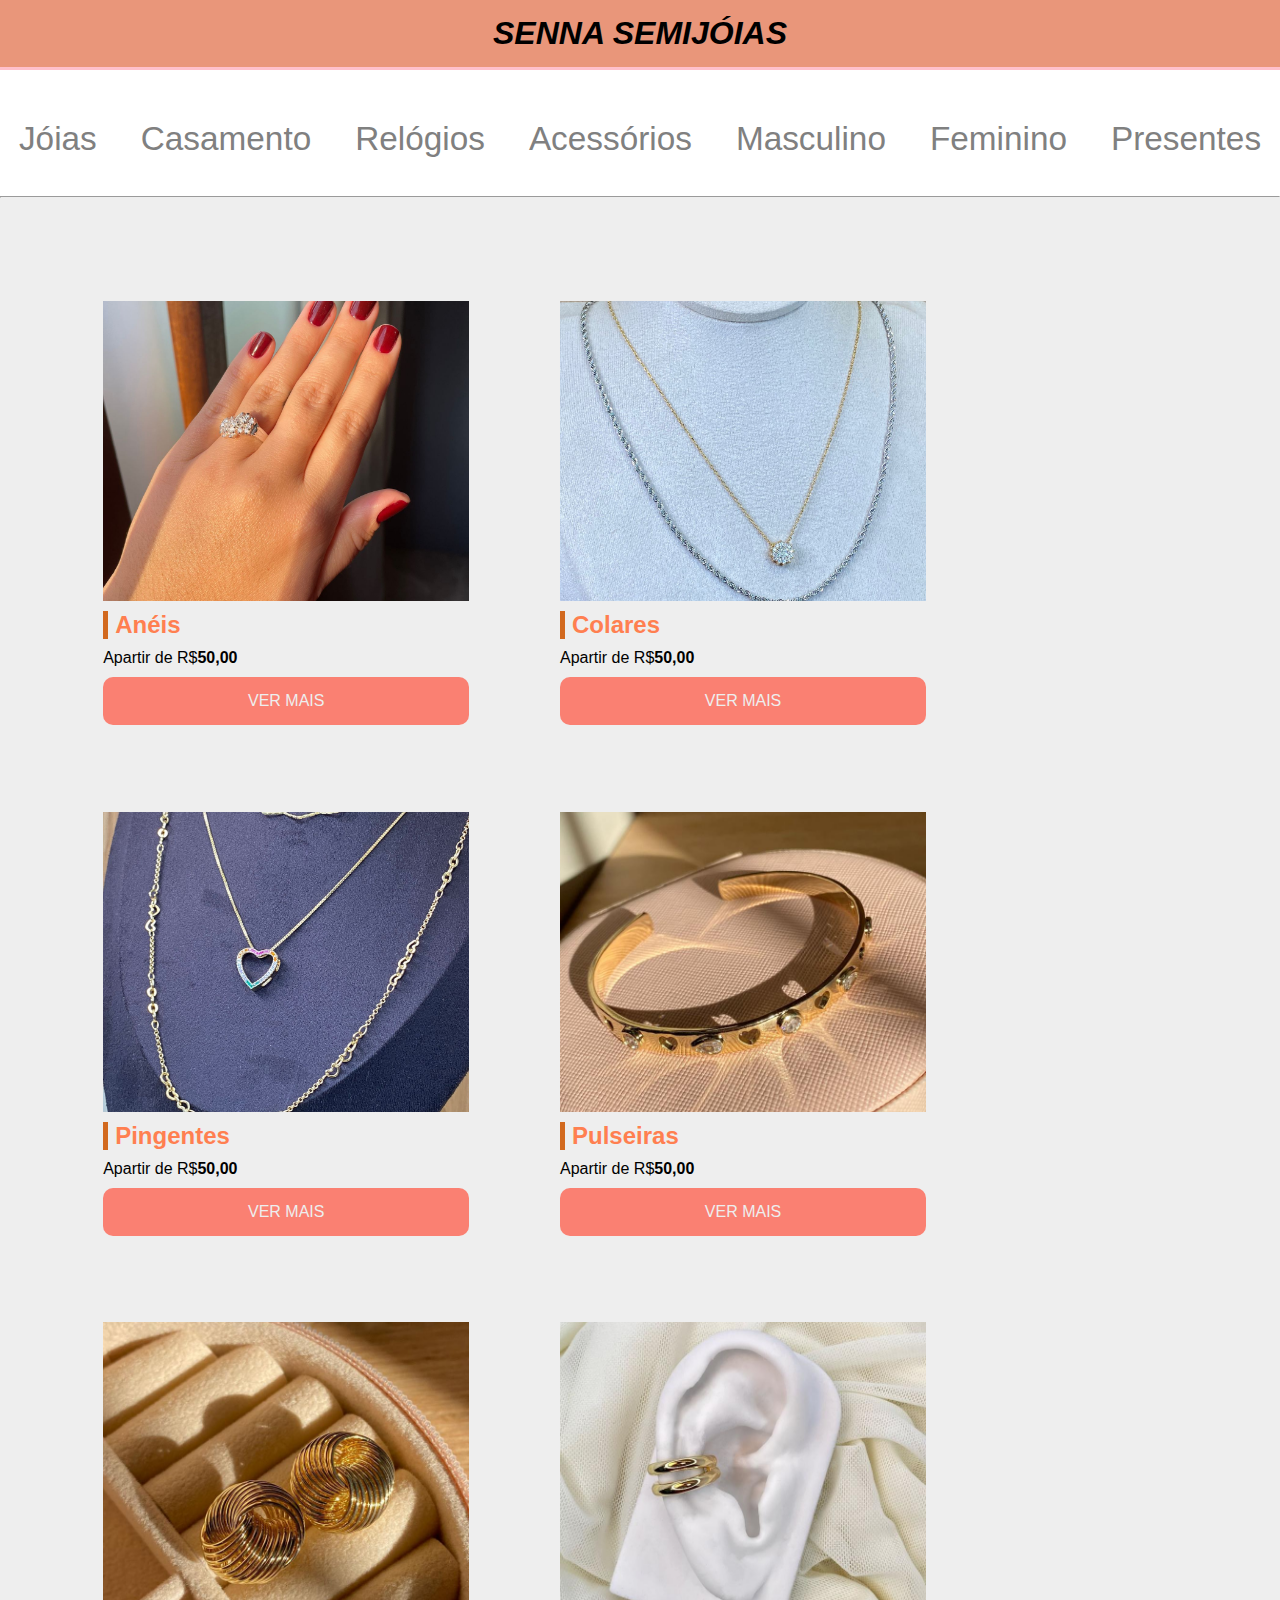
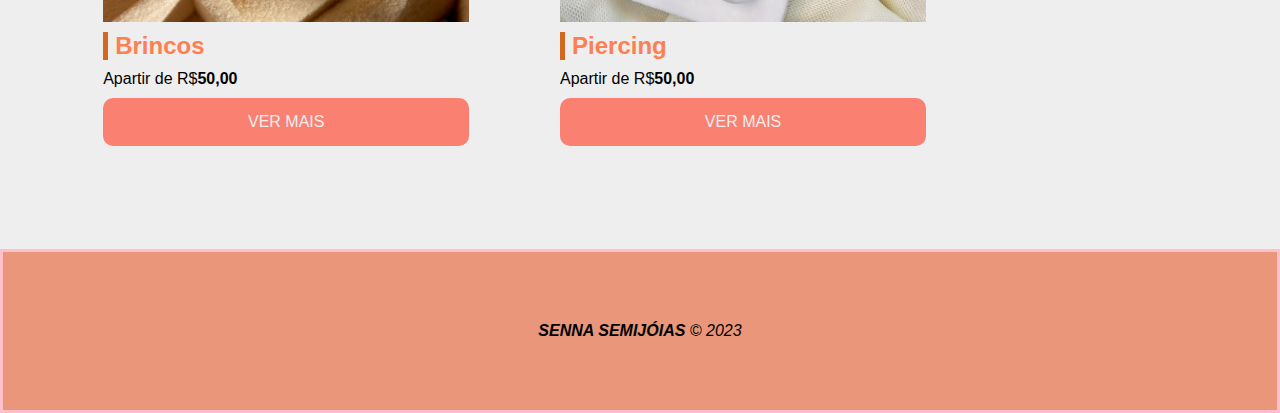
==== index.html @ 6dddacaa "Edição1" ====
<!DOCTYPE html>
<html lang="en">
<head>
    <meta charset="UTF-8">
    <meta name="viewport" content="width=device-width, initial-scale=1.0">
    <title>Trabalho Criação de Sites Projeto Final</title>
    <link rel="stylesheet" type="text/css" href="style.css" >
</head>
<body>
    <header>
        <h1>SENNA SEMIJÓIAS</h1>
    </header>
        <nav>
            <a href="">Jóias</a>
            <a href="">Casamento</a>
            <a href="">Relógios</a>
            <a href="">Acessórios</a>
            <a href="">Masculino</a>
            <a href="">Feminino</a>
            <a href="presentes.html">Presentes</a>
        </nav>
        <hr />
    <main class="container">
        <section class="products-container">
            <div class="card">
                <div class="product-image" id="img-1"></div>
                <h3>Anéis</h3>
                <p>Apartir de R$<span class="bold">50,00</span></p>
                <a href="#" class="btn">Ver mais</a>
            </div>
            <div class="card">
                <div class="product-image" id="img-2"></div>
                <h3>Colares</h3>
                <p>Apartir de R$<span class="bold">50,00</span></p>
                <a href="#" class="btn">Ver mais</a>
            </div>
            <div class="card">
                <div class="product-image" id="img-3"></div>
                <h3>Pingentes</h3>
                <p>Apartir de R$<span class="bold">50,00</span></p>
                <a href="#" class="btn">Ver mais</a>
            </div>
            <div class="card">
                <div class="product-image" id="img-4"></div>
                <h3>Pulseiras</h3>
                <p>Apartir de R$<span class="bold">50,00</span></p>
                <a href="#" class="btn">Ver mais</a>
            </div>
            <div class="card">
                <div class="product-image" id="img-5"></div>
                <h3>Brincos</h3>
                <p>Apartir de R$<span class="bold">50,00</span></p>
                <a href="#" class="btn">Ver mais</a>
            </div>
            <div class="card">
                <div class="product-image" id="img-6"></div>
                <h3>Piercing</h3>
                <p>Apartir de R$<span class="bold">50,00</span></p>
                <a href="#" class="btn">Ver mais</a>
            </div>
        </section>
    </main>
    <footer>
        <p>
            <span class="bold">SENNA SEMIJÓIAS</span> 
            &copy; 2023
        </p>
    </footer>
</body>
</html>
---- style.css ----
*{
    padding: 0;
    margin: 0;
    box-sizing: border-box;
    font-family: Arial, Helvetica, sans-serif;
}
header {
    background-color:darksalmon;
    font-style: italic;
    text-align: center;
    padding: 15px;
    border-bottom: 3px solid pink;
}
.container{
    background-color: #EEE;
    min-height: 50vh;
    padding: 60px;
}
.products-container {
    max-width: 1200px;
    margin: 0 auto;
}
.card{
    width: 35%;
    display: inline-block;
    margin: 2% 2%;
    padding: 20px;
}
.product-image {
    height: 300px;
    width: 100%;
    margin-bottom: 10px;
    background-position: center;
    background-size: cover;
}
#img-1{
    background-image: url(IMG/fotoanel1.jpeg);

}
#img-2{
    background-image: url(IMG/colar2.jpeg);
}
#img-3{
    background-image: url(IMG/pingente.jpeg);
}
#img-4{
    background-image: url(IMG/bracelete.jfif);
}
#img-5{
    background-image: url(IMG/brinco1.jfif);
}
#img-6{
    background-image: url(IMG/piercing1.jfif);
}
h3 {
    margin-bottom: 10px;
    color: coral;
    border-left: 5px solid chocolate;
    padding-left: 7px;
    font-size: 24px;
}
.card p {
    margin-bottom: 10px;
}
.bold {
    font-weight: bold;
}
.btn{
    display: block;
    width: 100%;
    text-align: center;
    text-transform: uppercase;
    text-decoration: none;
    background-color:salmon;
    color: #EEE;
    padding: 15px;
    border-radius: 10px;
    transition: 0.5s;
}
.btn:hover {
    background-color: tomato;
}
nav{
    text-align: center;
    margin-top: 50px;
    font-family:Georgia, 'Times New Roman', Times, serif;
}
nav a{
    color: gray;
    text-decoration: none;
    padding: 0px 40px 10px 0px;
    font-size: 25pt;
    position: relative;
}
nav a::after{
    content: " ";
    width: 0%;
    height: 4px;
    background-color: black;
    position: absolute;
    bottom: 0;
    left: 0;
    transition: 0.5s;
}
nav a:hover::after{
    width: 100%;

}
footer {
    background-color: darksalmon;
    font-style: italic;
    text-align: center;
    padding: 70px;
    border: 3px solid pink;
}
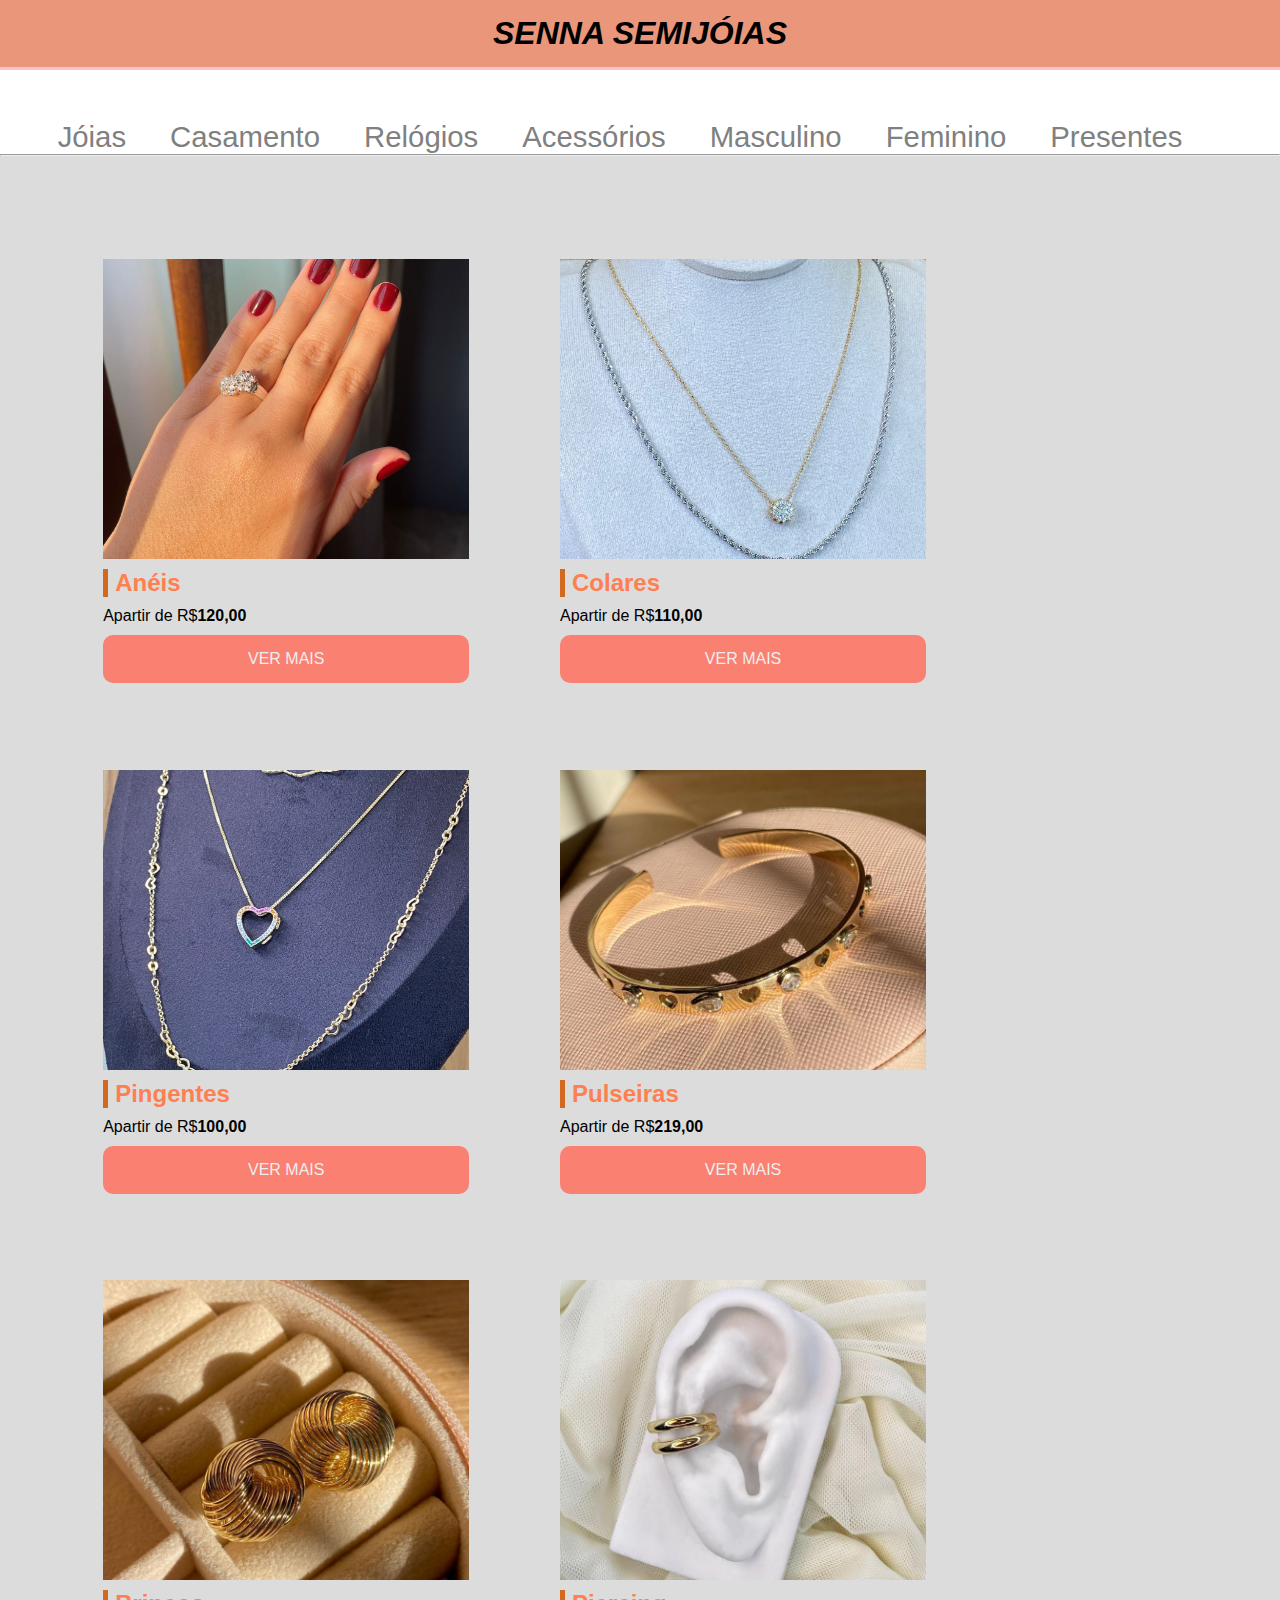
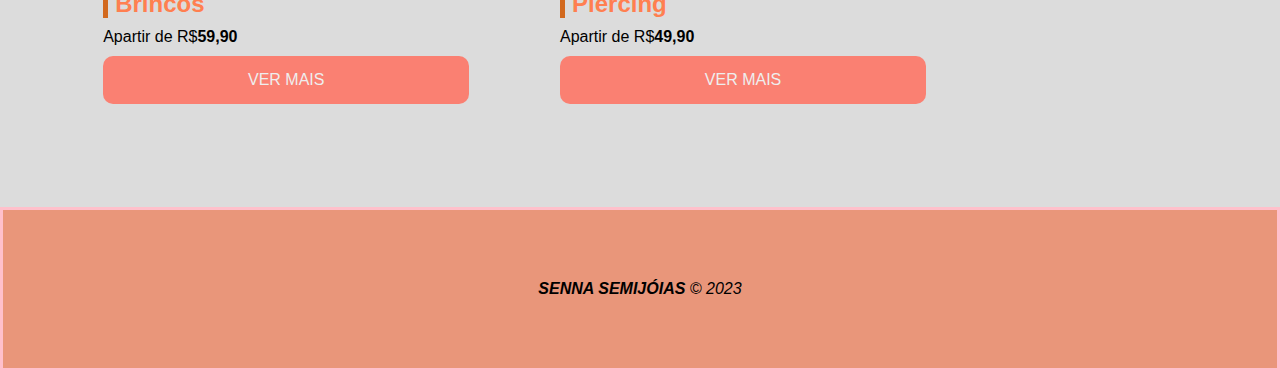
==== commit 6d7c81e2: "edição 5" ====
--- a/index.html
+++ b/index.html
@@ -5,6 +5,7 @@
     <meta name="viewport" content="width=device-width, initial-scale=1.0">
     <title>Trabalho Criação de Sites Projeto Final</title>
     <link rel="stylesheet" type="text/css" href="style.css" >
+
 </head>
 <body>
     <header>
@@ -25,37 +26,37 @@
             <div class="card">
                 <div class="product-image" id="img-1"></div>
                 <h3>Anéis</h3>
-                <p>Apartir de R$<span class="bold">50,00</span></p>
+                <p>Apartir de R$<span class="bold">120,00</span></p>
                 <a href="#" class="btn">Ver mais</a>
             </div>
             <div class="card">
                 <div class="product-image" id="img-2"></div>
                 <h3>Colares</h3>
-                <p>Apartir de R$<span class="bold">50,00</span></p>
+                <p>Apartir de R$<span class="bold">110,00</span></p>
                 <a href="#" class="btn">Ver mais</a>
             </div>
             <div class="card">
                 <div class="product-image" id="img-3"></div>
                 <h3>Pingentes</h3>
-                <p>Apartir de R$<span class="bold">50,00</span></p>
+                <p>Apartir de R$<span class="bold">100,00</span></p>
                 <a href="#" class="btn">Ver mais</a>
             </div>
             <div class="card">
                 <div class="product-image" id="img-4"></div>
                 <h3>Pulseiras</h3>
-                <p>Apartir de R$<span class="bold">50,00</span></p>
+                <p>Apartir de R$<span class="bold">219,00</span></p>
                 <a href="#" class="btn">Ver mais</a>
             </div>
             <div class="card">
                 <div class="product-image" id="img-5"></div>
                 <h3>Brincos</h3>
-                <p>Apartir de R$<span class="bold">50,00</span></p>
+                <p>Apartir de R$<span class="bold">59,90</span></p>
                 <a href="#" class="btn">Ver mais</a>
             </div>
             <div class="card">
                 <div class="product-image" id="img-6"></div>
                 <h3>Piercing</h3>
-                <p>Apartir de R$<span class="bold">50,00</span></p>
+                <p>Apartir de R$<span class="bold">49,90</span></p>
                 <a href="#" class="btn">Ver mais</a>
             </div>
         </section>
--- a/style.css
+++ b/style.css
@@ -12,7 +12,7 @@
     border-bottom: 3px solid pink;
 }
 .container{
-    background-color: #EEE;
+    background-color:gainsboro;
     min-height: 50vh;
     padding: 60px;
 }
@@ -89,7 +89,7 @@
     color: gray;
     text-decoration: none;
     padding: 0px 40px 10px 0px;
-    font-size: 25pt;
+    font-size: 22pt;
     position: relative;
 }
 nav a::after{
@@ -112,4 +112,10 @@
     text-align: center;
     padding: 70px;
     border: 3px solid pink;
+}
+
+@media screen and (max-width:768px) {
+    .card {
+        width: 90%;
+    }
 }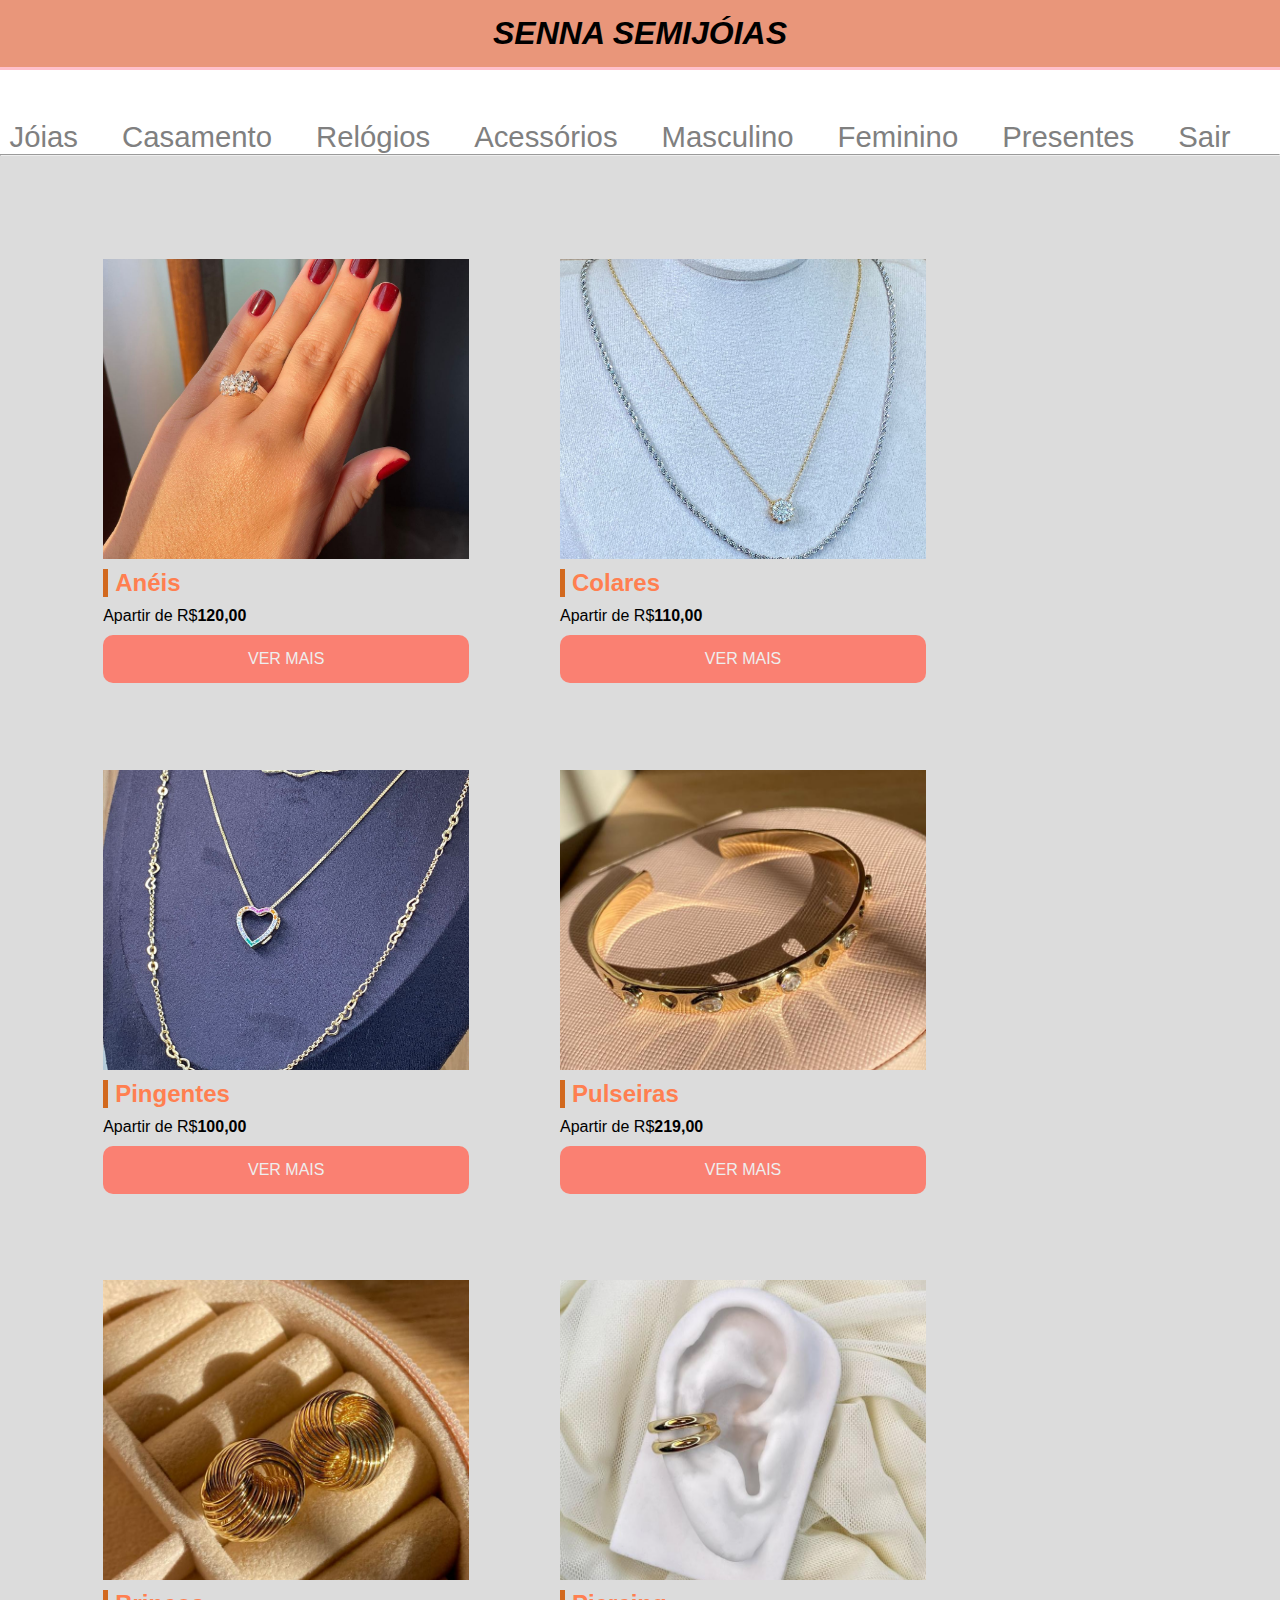
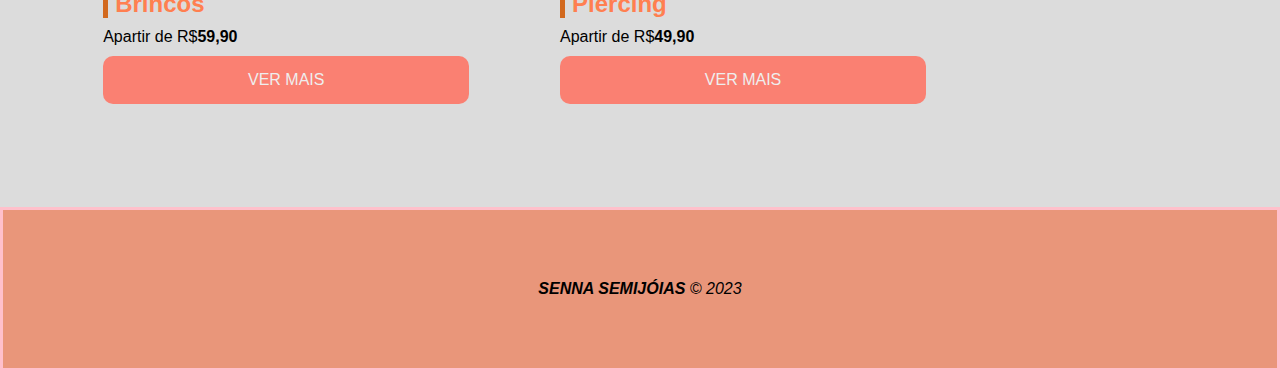
==== commit 9b3db5aa: "Update index.html" ====
--- a/index.html
+++ b/index.html
@@ -19,6 +19,7 @@
             <a href="">Masculino</a>
             <a href="">Feminino</a>
             <a href="presentes.html">Presentes</a>
+            <a href="login.html">Sair</a>
         </nav>
         <hr />
     <main class="container">
